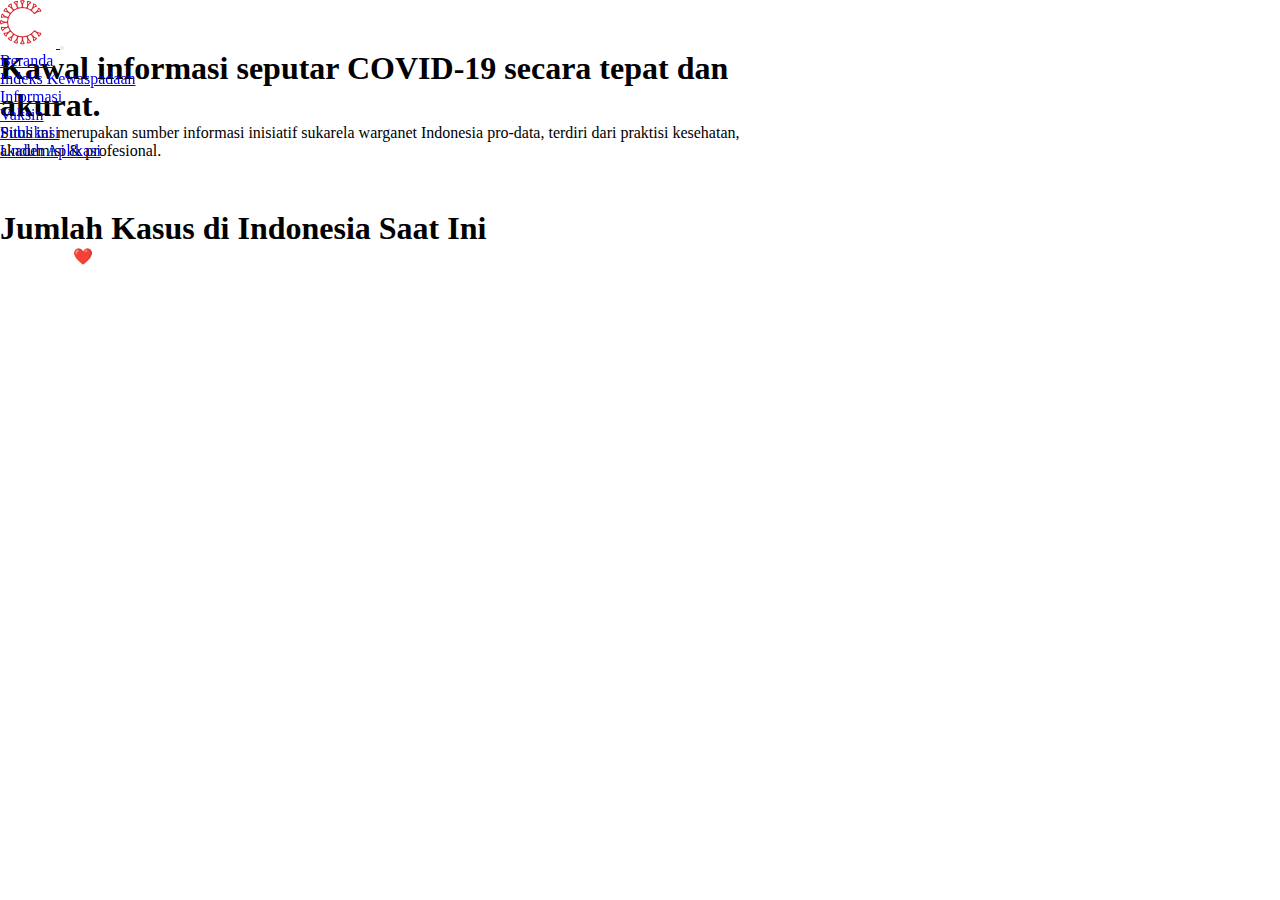
==== index.html @ 989a5ca1 "first commit" ====
<!DOCTYPE html>
<html lang="en">
<head>
  <meta charset="UTF-8">
  <meta http-equiv="X-UA-Compatible" content="IE=edge">
  <meta name="viewport" content="width=device-width, initial-scale=1.0">
  <link rel="stylesheet" href="index.css">
  <link href="https://cdn.jsdelivr.net/npm/bootstrap@5.2.2/dist/css/bootstrap.min.css" rel="stylesheet" integrity="sha384-Zenh87qX5JnK2Jl0vWa8Ck2rdkQ2Bzep5IDxbcnCeuOxjzrPF/et3URy9Bv1WTRi" crossorigin="anonymous">
  <script src="https://cdn.jsdelivr.net/npm/bootstrap@5.2.2/dist/js/bootstrap.bundle.min.js" integrity="sha384-OERcA2EqjJCMA+/3y+gxIOqMEjwtxJY7qPCqsdltbNJuaOe923+mo//f6V8Qbsw3" crossorigin="anonymous"></script>
  <link rel="icon" href="assets/icon.png">
  <title>KAWAL COVID19</title>
</head>
<body>
  <div class="navbar">
    <nav class="navbar navbar-expand-lg navbar-dark bg-black fixed-top ps-4 pt-3">
      <a class="navbar-brand" href="#">
        <img src="assets/icon.png" alt="icon kawal covid">
      </a>
      <button class="navbar-toggler" type="button" data-toggle="collapse" data-target="#navbarSupportedContent" aria-controls="navbarSupportedContent" aria-expanded="false" aria-label="Toggle navigation">
        <span class="navbar-toggler-icon"></span>
      </button>
    
      <div class="collapse navbar-collapse" id="navbarSupportedContent">
        <ul class="navbar-nav mr-auto">
          <li class="nav-item active">
            <a class="nav-link" href="index.html">Beranda</a>
          </li>
          <li class="nav-item">
            <a class="nav-link" href="page2.html">Indeks Kewaspadaan</a>
          </li>
          <li class="nav-item">
            <a class="nav-link" href="page3.html">Informasi</a>
          </li>
          <li class="nav-item">
            <a class="nav-link" href="#">Vaksin</a>
          </li>
          <li class="nav-item">
            <a class="nav-link" href="#">Publikasi</a>
          </li>
          <li class="nav-item">
            <a class="nav-link" href="#">Unduh Aplikasi</a>
          </li>
        </ul>
      </div>
    </nav>
  </div>

  <div class="container-fluid bg-black p-4">
    <div class="main-content mt-5">
      <div class="main-header text-white mb-4">
        <h1>Kawal informasi seputar COVID-19 secara tepat dan akurat.</h1>
        <p class="">Situs ini merupakan sumber informasi inisiatif sukarela warganet Indonesia pro-data, terdiri dari praktisi kesehatan, akademisi & profesional.</p>
      </div>
 
      <div class="main-data">
        <div class="case-header text-white">
          <h1>Jumlah Kasus di Indonesia Saat Ini</h1>
        </div>
        <div class="case-data">
          <div class="form-group">
            
          </div>
        </div>
      </div>
    </div>
  </div>

  <footer class="footer bg-success text-center">
    Made with ❤️ by
    <a href="https://github.com/angelicadiv" target="_blank">Angely</a>    
  </footer>
</body>
</html>
---- index.css ----
* {
  margin: 0;
  padding: 0;
}

.navbar{
  width: 100%;
  position: fixed;
  overflow: hidden;
  z-index: 100;
}

.navbar-brand svg{
  border-radius: 50px;
  width: 64px;
  margin: 10px;
}

.main-header{
  padding: 50px 0px;
  margin-right: 500px;
}

.col{
  padding: 20px;
}

.footer,
.footer a{
  color: white;
}
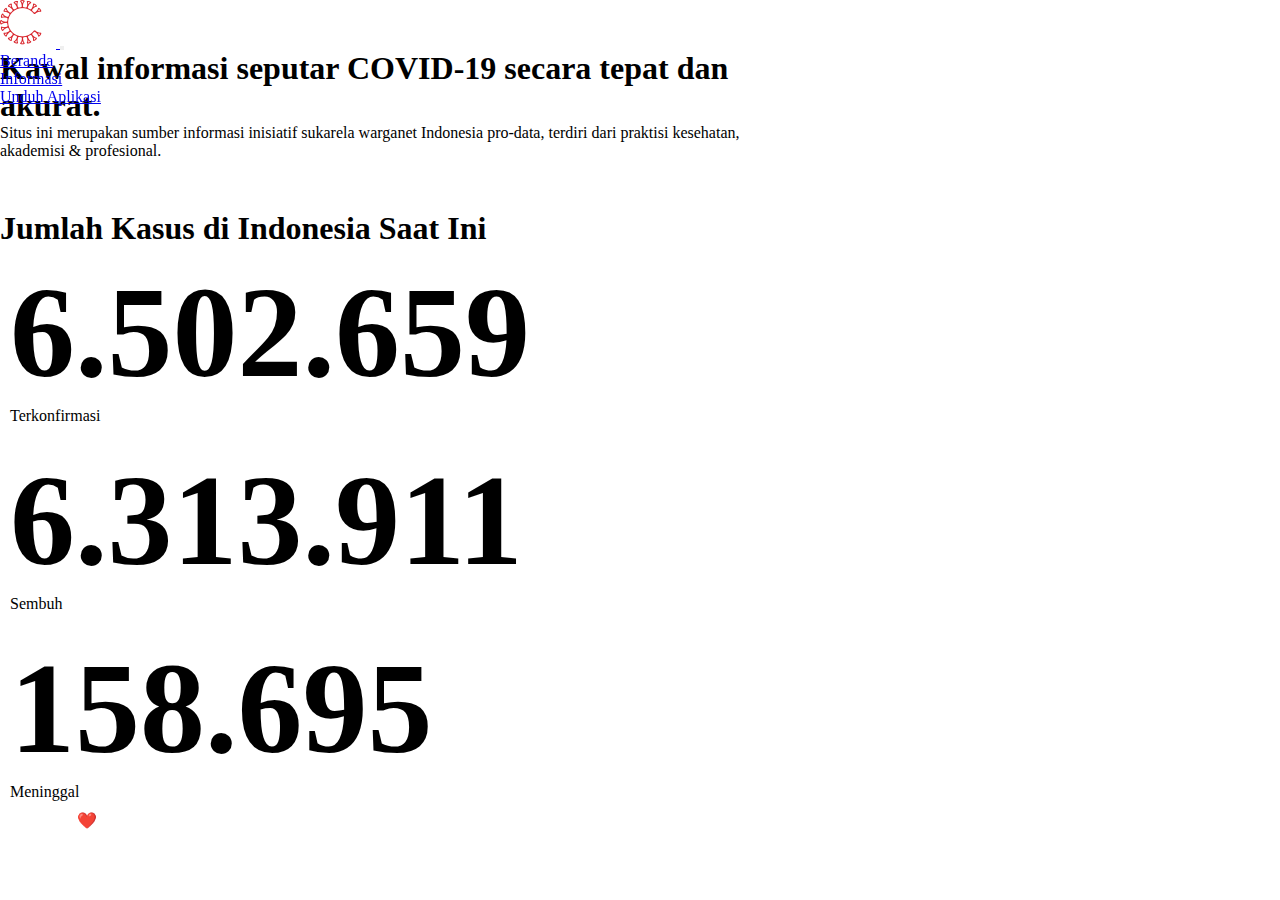
==== commit e3731660: "final" ====
--- a/index.html
+++ b/index.html
@@ -5,8 +5,8 @@
   <meta http-equiv="X-UA-Compatible" content="IE=edge">
   <meta name="viewport" content="width=device-width, initial-scale=1.0">
   <link rel="stylesheet" href="index.css">
+  <script src="https://ajax.googleapis.com/ajax/libs/jquery/3.6.0/jquery.min.js"></script>
   <link href="https://cdn.jsdelivr.net/npm/bootstrap@5.2.2/dist/css/bootstrap.min.css" rel="stylesheet" integrity="sha384-Zenh87qX5JnK2Jl0vWa8Ck2rdkQ2Bzep5IDxbcnCeuOxjzrPF/et3URy9Bv1WTRi" crossorigin="anonymous">
-  <script src="https://cdn.jsdelivr.net/npm/bootstrap@5.2.2/dist/js/bootstrap.bundle.min.js" integrity="sha384-OERcA2EqjJCMA+/3y+gxIOqMEjwtxJY7qPCqsdltbNJuaOe923+mo//f6V8Qbsw3" crossorigin="anonymous"></script>
   <link rel="icon" href="assets/icon.png">
   <title>KAWAL COVID19</title>
 </head>
@@ -26,26 +26,17 @@
             <a class="nav-link" href="index.html">Beranda</a>
           </li>
           <li class="nav-item">
-            <a class="nav-link" href="page2.html">Indeks Kewaspadaan</a>
+            <a class="nav-link" href="page2.html">Informasi</a>
           </li>
           <li class="nav-item">
-            <a class="nav-link" href="page3.html">Informasi</a>
-          </li>
-          <li class="nav-item">
-            <a class="nav-link" href="#">Vaksin</a>
-          </li>
-          <li class="nav-item">
-            <a class="nav-link" href="#">Publikasi</a>
-          </li>
-          <li class="nav-item">
-            <a class="nav-link" href="#">Unduh Aplikasi</a>
+            <a class="nav-link" href="page3.html">Unduh Aplikasi</a>
           </li>
         </ul>
       </div>
     </nav>
   </div>
 
-  <div class="container-fluid bg-black p-4">
+  <div class="container-fluid bg-black p-5">
     <div class="main-content mt-5">
       <div class="main-header text-white mb-4">
         <h1>Kawal informasi seputar COVID-19 secara tepat dan akurat.</h1>
@@ -53,21 +44,36 @@
       </div>
  
       <div class="main-data">
-        <div class="case-header text-white">
+        <div class="case-header text-white pb-3">
           <h1>Jumlah Kasus di Indonesia Saat Ini</h1>
         </div>
-        <div class="case-data">
-          <div class="form-group">
-            
+        <div class="case-data m-3">
+          <div class="row gap-3 text-center">
+            <div class="col bg-dark">
+              <div class="data-text text-warning" id="infected"></div>
+              <span class="text-white">Terkonfirmasi</span>
+            </div>
+            <div class="col bg-dark">
+              <div class="data-text text-success" id="recovered"></div>
+              <span class="text-white">Sembuh</span>
+            </div>
+            <div class="col bg-dark">
+              <div class="data-text text-danger" id="fatal"></div>
+              <span class="text-white">Meninggal</span>
+            </div>
           </div>
         </div>
       </div>
     </div>
   </div>
 
-  <footer class="footer bg-success text-center">
+  <footer class="footer bg-success text-center fixed-bottom">
     Made with ❤️ by
     <a href="https://github.com/angelicadiv" target="_blank">Angely</a>    
   </footer>
+
+  <script src="index.js"></script>
+  <script src="https://cdn.jsdelivr.net/npm/bootstrap@5.2.2/dist/js/bootstrap.bundle.min.js" integrity="sha384-OERcA2EqjJCMA+/3y+gxIOqMEjwtxJY7qPCqsdltbNJuaOe923+mo//f6V8Qbsw3" crossorigin="anonymous"></script>
+
 </body>
 </html>--- a/index.css
+++ b/index.css
@@ -22,10 +22,19 @@
 }
 
 .col{
-  padding: 20px;
+  padding: 10px;
+}
+
+.data-text{
+  font-size: 65px;
+}
+
+.article h1:hover{
+  text-decoration: underline;
 }
 
 .footer,
 .footer a{
   color: white;
+  font-weight: 700;
 }